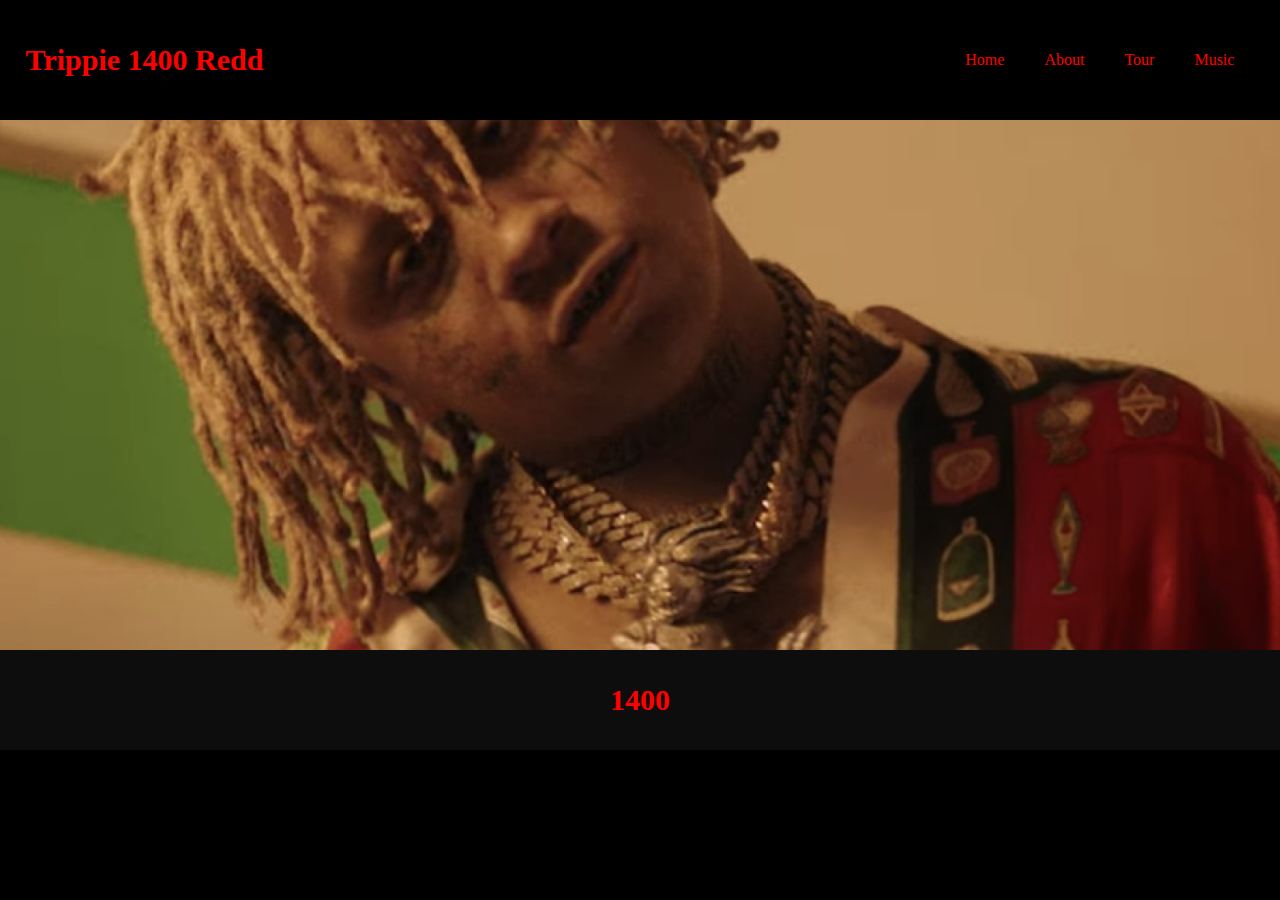
==== index.html @ 225120e7 "TIM EDITS/Added structure + Pages" ====
<!doctype html>
<html class="no-js" lang="">

<head>
  <meta charset="utf-8">
  <title>Trippie Redd!</title>
  <meta name="description" content="">
  <meta name="viewport" content="width=device-width, initial-scale=1">

  <link rel="apple-touch-icon" href="icon.png">
  <!-- Place favicon.ico in the root directory -->
  <link rel="stylesheet" href="css/normalize.css">
  <link rel="stylesheet" href="css/main.css">
</head>

<body>

<nav>
  <!-- put in Trippie Red logo in the src=""-->
  <h1>Trippie <span>1400</span> Redd</h1>
  <ul>
    <li><a href="index.html">Home</a></li>
    <li><a href="about.html">About</a></li>
    <li><a href="tour.html">Tour</a></li>
    <li><a href="music.html">Music</a></li>
  </ul>
</nav>

<section class="hero_home">

</section>




<footer>
  <h1>1400</h1>
</footer>

  <script src="js/vendor/modernizr-3.11.2.min.js"></script>
  <script src="js/main.js"></script>

</body>

</html>
---- css/main.css ----
/*! HTML5 Boilerplate v8.0.0 | MIT License | https://html5boilerplate.com/ */

/* main.css 2.1.0 | MIT License | https://github.com/h5bp/main.css#readme */
/*
 * What follows is the result of much research on cross-browser styling.
 * Credit left inline and big thanks to Nicolas Gallagher, Jonathan Neal,
 * Kroc Camen, and the H5BP dev community and team.
 */

/* ==========================================================================
   Base styles: opinionated defaults
   ========================================================================== */

html {
  color: #222;
  font-size: 1em;
  line-height: 1.4;
}

/*
 * Remove text-shadow in selection highlight:
 * https://twitter.com/miketaylr/status/12228805301
 *
 * Vendor-prefixed and regular ::selection selectors cannot be combined:
 * https://stackoverflow.com/a/16982510/7133471
 *
 * Customize the background color to match your design.
 */

::-moz-selection {
  background: #b3d4fc;
  text-shadow: none;
}

::selection {
  background: #b3d4fc;
  text-shadow: none;
}

/*
 * A better looking default horizontal rule
 */

hr {
  display: block;
  height: 1px;
  border: 0;
  border-top: 1px solid #ccc;
  margin: 1em 0;
  padding: 0;
}

/*
 * Remove the gap between audio, canvas, iframes,
 * images, videos and the bottom of their containers:
 * https://github.com/h5bp/html5-boilerplate/issues/440
 */

audio,
canvas,
iframe,
img,
svg,
video {
  vertical-align: middle;
}

/*
 * Remove default fieldset styles.
 */

fieldset {
  border: 0;
  margin: 0;
  padding: 0;
}

/*
 * Allow only vertical resizing of textareas.
 */

textarea {
  resize: vertical;
}

/* ==========================================================================
   Author's custom styles
   ========================================================================== */

/* keeps the site from scrolling from left to right */

body{
  overflow-x: hidden;
  background-color: #000000;
}

/* Basic styling for navigation bar */

nav{
  height: 120px;
  display: flex;
  justify-content: space-between;
  align-items: center;
  flex-direction: row;
  margin: 0px 2% 0px 2%;
}

nav ul{
  display: flex;
  justify-content: center;
  align-items: center;
  flex-direction: row;
  margin: 0px;
}

nav ul li{
  list-style-type: none;
  margin: 0px 20px 0px 20px;
}

nav ul li a{
  color: #FF0000;
  text-decoration: none;
}

nav ul li a:hover{
  color: #ffffff;
  text-decoration: none;
}

nav h1{
  color: #FF0000;
  font-size: 30px;
  margin: 0px;
}

/* setting up hero section on homepage */

.hero_home{
  width: 100vw;
  height: 530px;
  background-image: url('../img/hero.png');
  background-position: center;
  background-size: cover;
  background-repeat: no-repeat;
  margin: 0px;
}

/* Footer Styles */

footer{
  width: 100vw;
  height: 100px;
  display: flex;
  justify-content: center;
  align-items: center;
  flex-direction: row;
  background-color: #0D0D0D;
}

footer h1{
  color: #FF0000;
  font-size: 30px;
}

   

/* ==========================================================================
   Helper classes
   ========================================================================== */

/*
 * Hide visually and from screen readers
 */

.hidden,
[hidden] {
  display: none !important;
}

/*
 * Hide only visually, but have it available for screen readers:
 * https://snook.ca/archives/html_and_css/hiding-content-for-accessibility
 *
 * 1. For long content, line feeds are not interpreted as spaces and small width
 *    causes content to wrap 1 word per line:
 *    https://medium.com/@jessebeach/beware-smushed-off-screen-accessible-text-5952a4c2cbfe
 */

.sr-only {
  border: 0;
  clip: rect(0, 0, 0, 0);
  height: 1px;
  margin: -1px;
  overflow: hidden;
  padding: 0;
  position: absolute;
  white-space: nowrap;
  width: 1px;
  /* 1 */
}

/*
 * Extends the .sr-only class to allow the element
 * to be focusable when navigated to via the keyboard:
 * https://www.drupal.org/node/897638
 */

.sr-only.focusable:active,
.sr-only.focusable:focus {
  clip: auto;
  height: auto;
  margin: 0;
  overflow: visible;
  position: static;
  white-space: inherit;
  width: auto;
}

/*
 * Hide visually and from screen readers, but maintain layout
 */

.invisible {
  visibility: hidden;
}

/*
 * Clearfix: contain floats
 *
 * For modern browsers
 * 1. The space content is one way to avoid an Opera bug when the
 *    `contenteditable` attribute is included anywhere else in the document.
 *    Otherwise it causes space to appear at the top and bottom of elements
 *    that receive the `clearfix` class.
 * 2. The use of `table` rather than `block` is only necessary if using
 *    `:before` to contain the top-margins of child elements.
 */

.clearfix::before,
.clearfix::after {
  content: " ";
  display: table;
}

.clearfix::after {
  clear: both;
}

/* ==========================================================================
   EXAMPLE Media Queries for Responsive Design.
   These examples override the primary ('mobile first') styles.
   Modify as content requires.
   ========================================================================== */

@media only screen and (min-width: 35em) {
  /* Style adjustments for viewports that meet the condition */
}

@media print,
  (-webkit-min-device-pixel-ratio: 1.25),
  (min-resolution: 1.25dppx),
  (min-resolution: 120dpi) {
  /* Style adjustments for high resolution devices */
}

/* ==========================================================================
   Print styles.
   Inlined to avoid the additional HTTP request:
   https://www.phpied.com/delay-loading-your-print-css/
   ========================================================================== */

@media print {
  *,
  *::before,
  *::after {
    background: #fff !important;
    color: #000 !important;
    /* Black prints faster */
    box-shadow: none !important;
    text-shadow: none !important;
  }

  a,
  a:visited {
    text-decoration: underline;
  }

  a[href]::after {
    content: " (" attr(href) ")";
  }

  abbr[title]::after {
    content: " (" attr(title) ")";
  }

  /*
   * Don't show links that are fragment identifiers,
   * or use the `javascript:` pseudo protocol
   */
  a[href^="#"]::after,
  a[href^="javascript:"]::after {
    content: "";
  }

  pre {
    white-space: pre-wrap !important;
  }

  pre,
  blockquote {
    border: 1px solid #999;
    page-break-inside: avoid;
  }

  /*
   * Printing Tables:
   * https://web.archive.org/web/20180815150934/http://css-discuss.incutio.com/wiki/Printing_Tables
   */
  thead {
    display: table-header-group;
  }

  tr,
  img {
    page-break-inside: avoid;
  }

  p,
  h2,
  h3 {
    orphans: 3;
    widows: 3;
  }

  h2,
  h3 {
    page-break-after: avoid;
  }
}
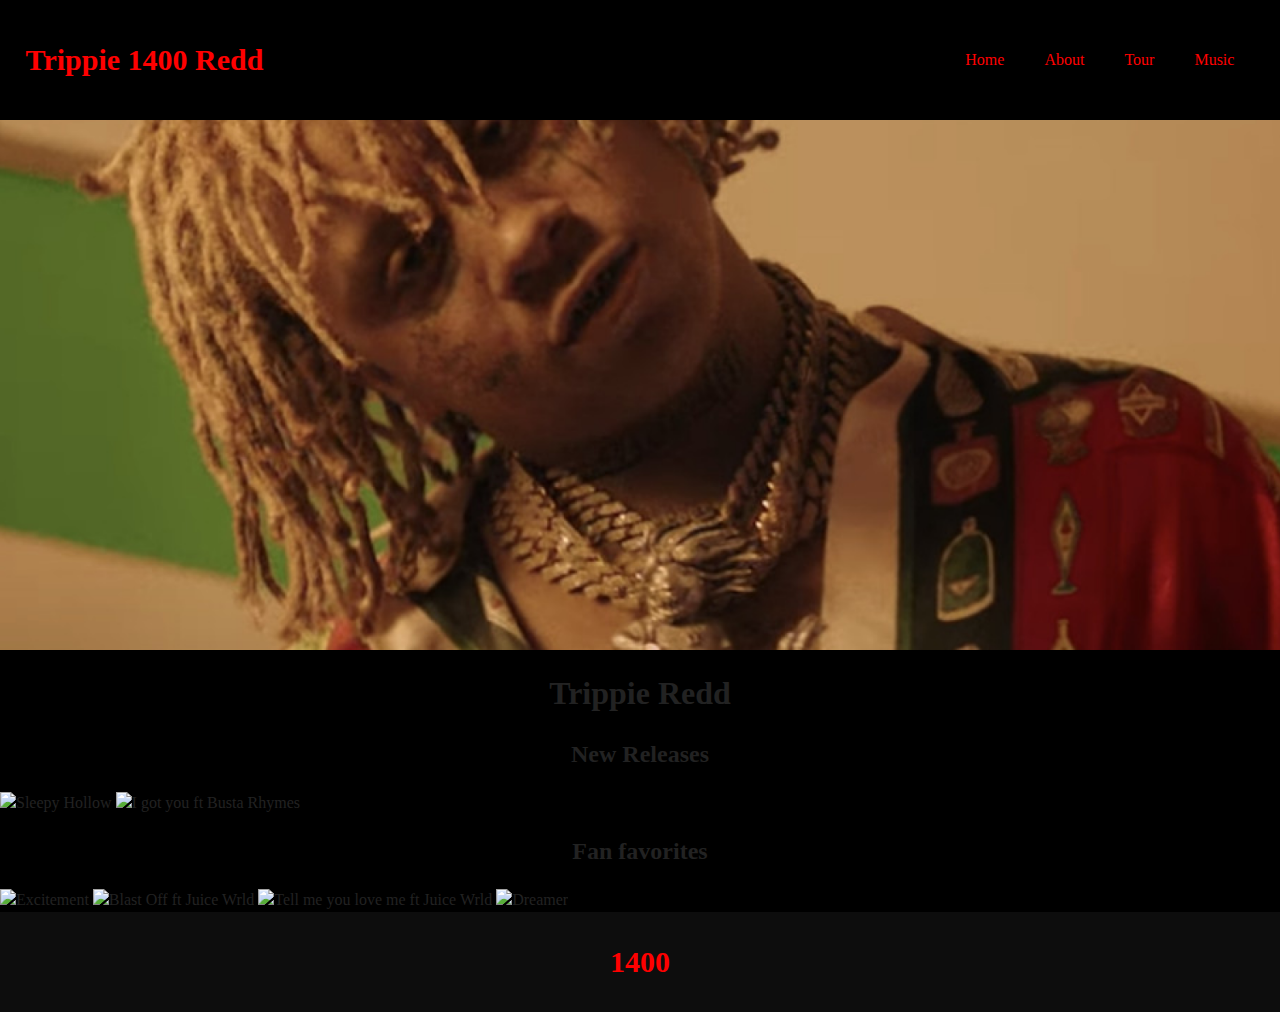
==== commit 2397168c: "Add files via upload" ====
--- a/index.html
+++ b/index.html
@@ -30,16 +30,35 @@
 
 </section>
 
+<section class="new_releases">
+  <h1>Trippie Redd</h1>
+  <h2>New Releases</h2>
+</section>
 
+<section class="new_releases_images">
+  <img src="Sleepy_Hollow" alt="Sleepy Hollow">
+  <img src="I_got_you_gif" alt="I got you ft Busta Rhymes">
 
+</section>
 
-<footer>
-  <h1>1400</h1>
-</footer>
+<section class="fan_favorites">
+  <h2>Fan favorites</h2>
+</section>
+
+<section class="new_releases_images">
+  <img src="" alt="Excitement">
+  <img src="" alt="Blast Off ft Juice Wrld">
+  <img src="" alt="Tell me you love me ft Juice Wrld">
+  <img src="" alt="Dreamer">
+</section>
 
   <script src="js/vendor/modernizr-3.11.2.min.js"></script>
   <script src="js/main.js"></script>
 
 </body>
 
+<footer>
+    <h1>1400</h1>
+</footer>
+
 </html>
--- a/css/main.css
+++ b/css/main.css
@@ -10,6 +10,12 @@
 /* ==========================================================================
    Base styles: opinionated defaults
    ========================================================================== */
+h1{
+  text-align: center;
+}
+h2{
+  text-align: center;
+}
 
 html {
   color: #222;
@@ -140,6 +146,49 @@
   width: 100vw;
   height: 530px;
   background-image: url('../img/hero.png');
+  background-position: center;
+  background-size: cover;
+  background-repeat: no-repeat;
+  margin: 0px;
+}
+
+.hero_about{
+  width: 100vw;
+  height: 530px;
+  background-image: url('../img/Abour_hero');
+  background-position: center;
+  background-size: cover;
+  background-repeat: no-repeat;
+  margin: 0px;
+}
+
+.hero_tour{
+  width: 100vw;
+  height: 530px;
+  background-image: url('../img/tour_background');
+  background-position: center;
+  background-size: cover;
+  background-repeat: no-repeat;
+  margin: 0px;
+}
+
+.about_content{
+left: 100px;
+}
+
+
+.tour_right{
+  position: absolute;
+
+}
+.tour_left{
+
+}
+.img_about{
+  border-radius: 4px;
+  padding: 5px;
+  width: 150px;
+  background-image: url('../img/tour_background');
   background-position: center;
   background-size: cover;
   background-repeat: no-repeat;
@@ -163,7 +212,7 @@
   font-size: 30px;
 }
 
-   
+
 
 /* ==========================================================================
    Helper classes
@@ -338,4 +387,3 @@
     page-break-after: avoid;
   }
 }
-
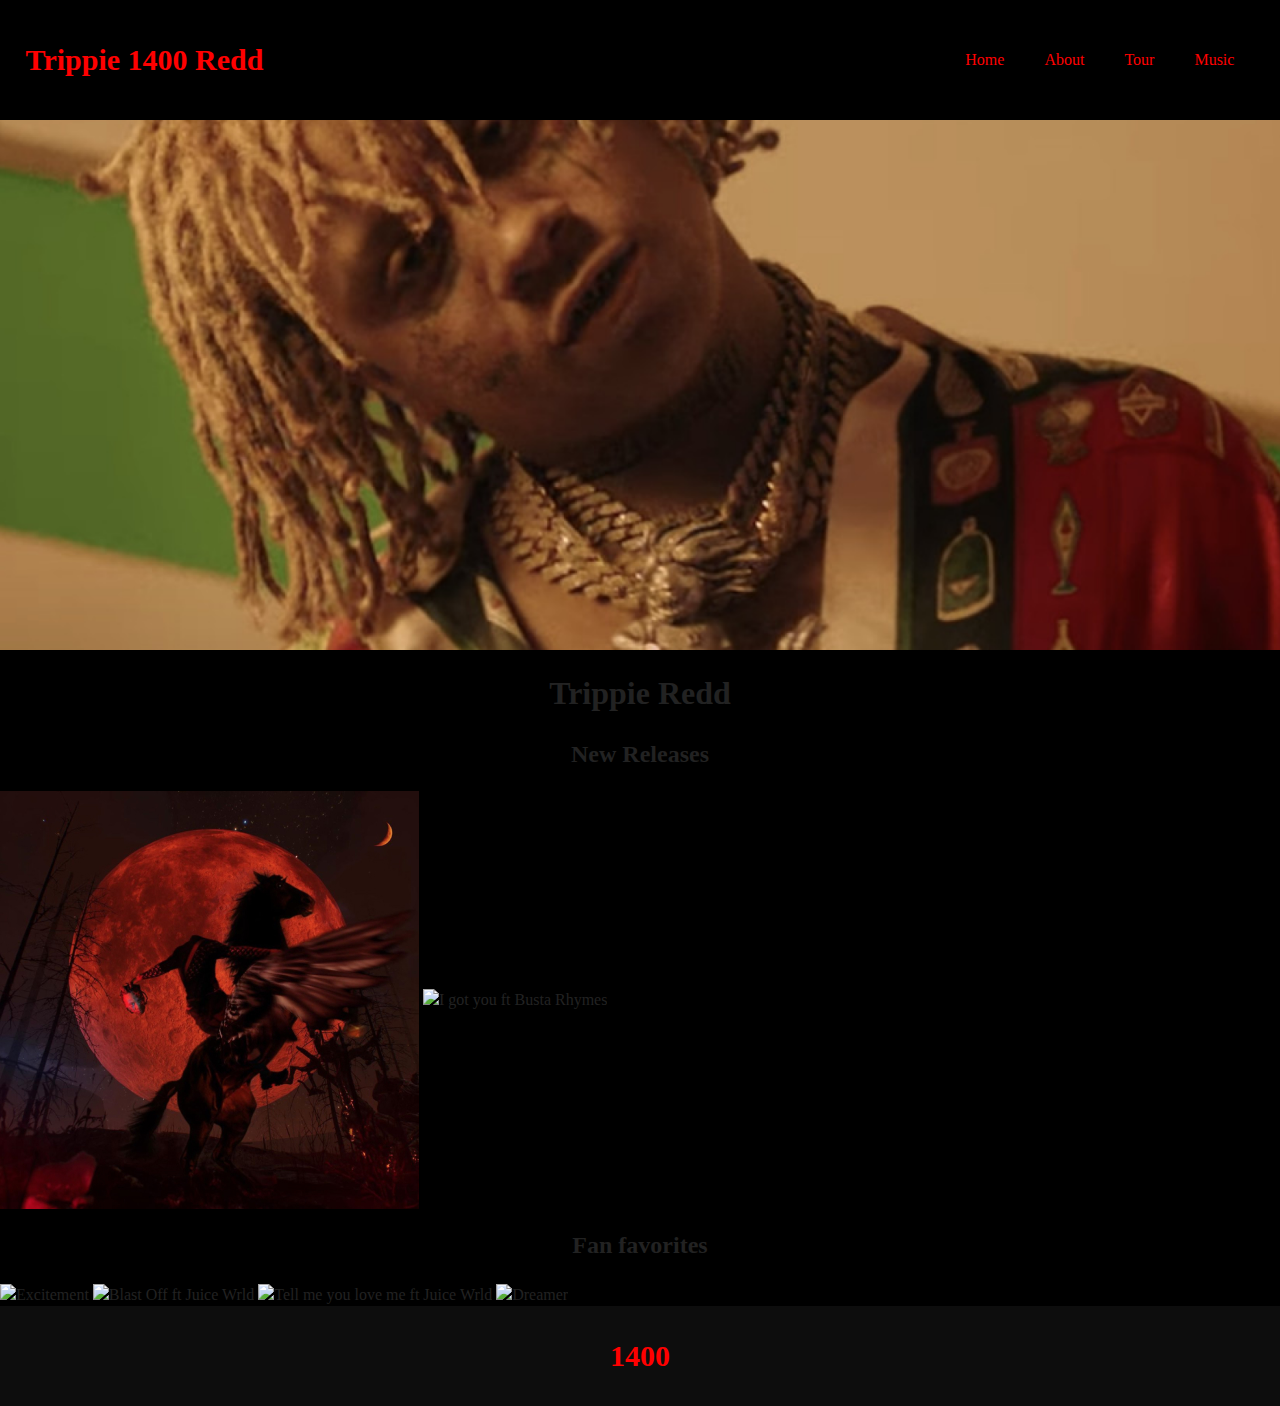
==== commit 1628da1b: "TIM EDITS/Images and main content" ====
--- a/index.html
+++ b/index.html
@@ -36,8 +36,8 @@
 </section>
 
 <section class="new_releases_images">
-  <img src="Sleepy_Hollow" alt="Sleepy Hollow">
-  <img src="I_got_you_gif" alt="I got you ft Busta Rhymes">
+  <img src="img/Sleepy_Hollow.jpg" alt="Sleepy Hollow">
+  <img src="img/I_got_you_gif.gif" alt="I got you ft Busta Rhymes">
 
 </section>
 
@@ -46,10 +46,10 @@
 </section>
 
 <section class="new_releases_images">
-  <img src="" alt="Excitement">
-  <img src="" alt="Blast Off ft Juice Wrld">
-  <img src="" alt="Tell me you love me ft Juice Wrld">
-  <img src="" alt="Dreamer">
+  <img src="img/" alt="Excitement">
+  <img src="img/" alt="Blast Off ft Juice Wrld">
+  <img src="img/" alt="Tell me you love me ft Juice Wrld">
+  <img src="img/" alt="Dreamer">
 </section>
 
   <script src="js/vendor/modernizr-3.11.2.min.js"></script>
--- a/css/main.css
+++ b/css/main.css
@@ -176,14 +176,26 @@
 left: 100px;
 }
 
-
-.tour_right{
-  position: absolute;
-
-}
+.maincontent{
+  width: 100vw;
+  display: flex;
+  justify-content: center;
+  align-items: center;
+  flex-direction: row;
+  margin: 0 auto;
+}
+
+
+.tour_right,
 .tour_left{
-
-}
+  width: 45%;
+  display: flex;
+  justify-content: center;
+  align-items: center;
+  flex-direction: column;
+  margin: 0 auto;
+}
+
 .img_about{
   border-radius: 4px;
   padding: 5px;
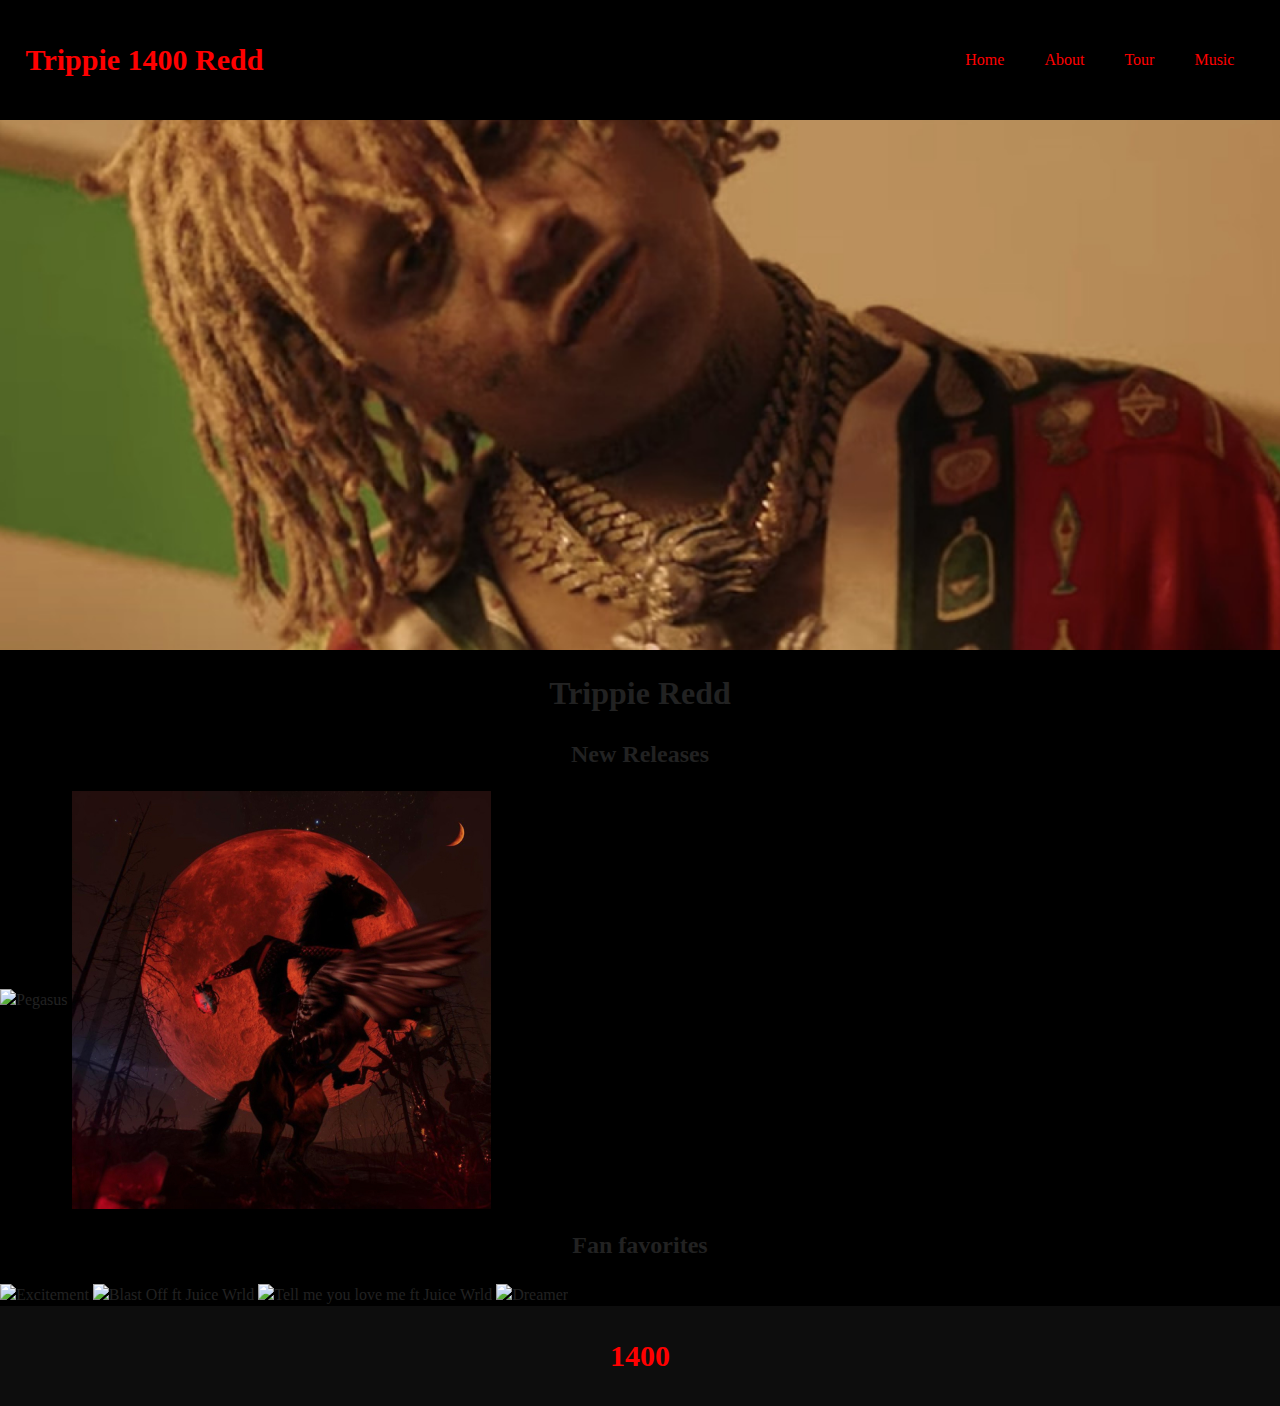
==== commit aee909f3: "Gettin the hang of it!" ====
--- a/index.html
+++ b/index.html
@@ -27,7 +27,6 @@
 </nav>
 
 <section class="hero_home">
-
 </section>
 
 <section class="new_releases">
@@ -36,8 +35,8 @@
 </section>
 
 <section class="new_releases_images">
+  <img src="img/pegasus_Cover.jpg" alt="Pegasus">
   <img src="img/Sleepy_Hollow.jpg" alt="Sleepy Hollow">
-  <img src="img/I_got_you_gif.gif" alt="I got you ft Busta Rhymes">
 
 </section>
 
@@ -46,10 +45,10 @@
 </section>
 
 <section class="new_releases_images">
-  <img src="img/" alt="Excitement">
-  <img src="img/" alt="Blast Off ft Juice Wrld">
-  <img src="img/" alt="Tell me you love me ft Juice Wrld">
-  <img src="img/" alt="Dreamer">
+  <img src="img/Excitment.gif" alt="Excitement">
+  <img src="img/Blast_off.gif" alt="Blast Off ft Juice Wrld">
+  <img src="img/Tell_me_you_love_me.gif" alt="Tell me you love me ft Juice Wrld">
+  <img src="img/Dreamer.gif" alt="Dreamer">
 </section>
 
   <script src="js/vendor/modernizr-3.11.2.min.js"></script>
--- a/css/main.css
+++ b/css/main.css
@@ -138,6 +138,14 @@
   color: #FF0000;
   font-size: 30px;
   margin: 0px;
+  text-align: center;
+}
+
+nav h1 span{
+  color: #FF0000;
+  font-size: 30px;
+  margin: 0px;
+  text-align: center;
 }
 
 /* setting up hero section on homepage */
@@ -153,7 +161,7 @@
 }
 
 .hero_about{
-  width: 100vw;
+  width: 50vw;
   height: 530px;
   background-image: url('../img/Abour_hero');
   background-position: center;
@@ -162,6 +170,23 @@
   margin: 0px;
 }
 
+
+/*setting up HOME page*/
+.new_releases{
+
+}
+
+/*setting up Tour page*/
+
+.tour_background{
+  background-image: url(';../img/tour_background')
+}
+.tour_right{
+  position: absolute;
+}
+.tour_left{
+  position: relative;
+}
 .hero_tour{
   width: 100vw;
   height: 530px;
@@ -171,40 +196,25 @@
   background-repeat: no-repeat;
   margin: 0px;
 }
-
+/*setting up ABOUT page*/
 .about_content{
-left: 100px;
-}
-
-.maincontent{
-  width: 100vw;
-  display: flex;
-  justify-content: center;
-  align-items: center;
-  flex-direction: row;
-  margin: 0 auto;
-}
-
-
-.tour_right,
-.tour_left{
-  width: 45%;
-  display: flex;
-  justify-content: center;
-  align-items: center;
-  flex-direction: column;
-  margin: 0 auto;
+  left: 100px;
+  width: 720px;
+  padding: 50px;
+  margin: 20px;
 }
 
 .img_about{
+  right: 100px;
   border-radius: 4px;
-  padding: 5px;
-  width: 150px;
+  padding: 10px;
+  width: 300px;
   background-image: url('../img/tour_background');
-  background-position: center;
-  background-size: cover;
-  background-repeat: no-repeat;
-  margin: 0px;
+}
+
+/*setting up MUSIC page*/
+.new_releases{
+
 }
 
 /* Footer Styles */
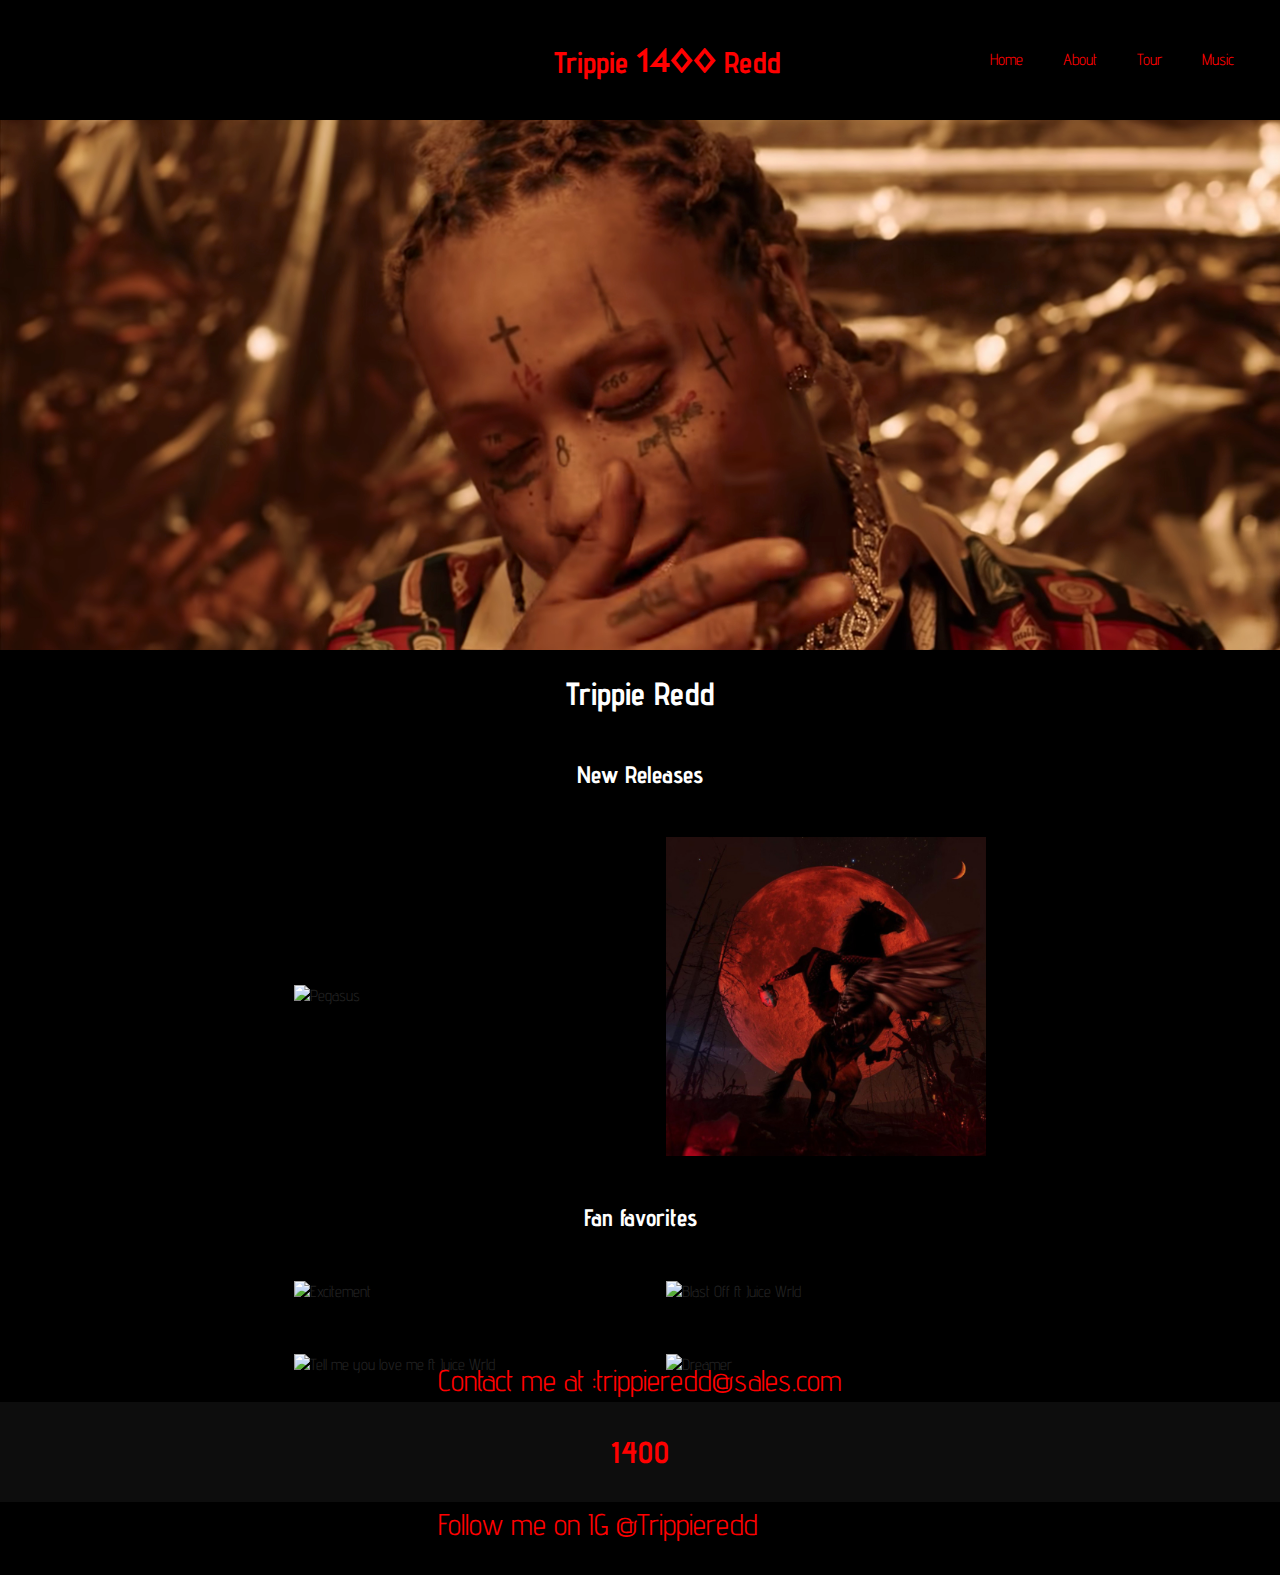
==== commit 200df8ed: "Add files via upload" ====
--- a/index.html
+++ b/index.html
@@ -16,7 +16,7 @@
 <body>
 
 <nav>
-  <!-- put in Trippie Red logo in the src=""-->
+    <link rel="icon" href="favicon.ico" type="image/gif" sizes="16x16">
   <h1>Trippie <span>1400</span> Redd</h1>
   <ul>
     <li><a href="index.html">Home</a></li>
@@ -37,7 +37,6 @@
 <section class="new_releases_images">
   <img src="img/pegasus_Cover.jpg" alt="Pegasus">
   <img src="img/Sleepy_Hollow.jpg" alt="Sleepy Hollow">
-
 </section>
 
 <section class="fan_favorites">
@@ -47,6 +46,9 @@
 <section class="new_releases_images">
   <img src="img/Excitment.gif" alt="Excitement">
   <img src="img/Blast_off.gif" alt="Blast Off ft Juice Wrld">
+</section>
+
+<section class="new_releases_images">
   <img src="img/Tell_me_you_love_me.gif" alt="Tell me you love me ft Juice Wrld">
   <img src="img/Dreamer.gif" alt="Dreamer">
 </section>
@@ -57,7 +59,13 @@
 </body>
 
 <footer>
+    <div class="Contact_me">
+      <p>Contact me at :trippieredd@sales.com<p/>
+    <div/>
     <h1>1400</h1>
+    <div class="Follow_me">
+      <p>Follow me on IG @Trippieredd<p/>
+    <div/>
 </footer>
 
 </html>
--- a/css/main.css
+++ b/css/main.css
@@ -10,17 +10,22 @@
 /* ==========================================================================
    Base styles: opinionated defaults
    ========================================================================== */
+   @import url('https://fonts.googleapis.com/css2?family=Advent+Pro:wght@200;400&display=swap');
+
 h1{
   text-align: center;
+  color: #fff;
 }
 h2{
   text-align: center;
+  color: #fff;
 }
 
 html {
   color: #222;
   font-size: 1em;
   line-height: 1.4;
+  font-family: 'Advent Pro', sans-serif;
 }
 
 /*
@@ -93,7 +98,14 @@
    Author's custom styles
    ========================================================================== */
 
-/* keeps the site from scrolling from left to right */
+   @font-face {
+    font-family: 'dalek_pinpointbold';
+    src: url('../font/dalekpinpointbold-lr3e-webfont.woff2') format('woff2'),
+         url('../font/dalekpinpointbold-lr3e-webfont.woff') format('woff');
+    font-weight: normal;
+    font-style: normal;
+
+}
 
 body{
   overflow-x: hidden;
@@ -139,6 +151,8 @@
   font-size: 30px;
   margin: 0px;
   text-align: center;
+  position: relative;
+  left: 43%;
 }
 
 nav h1 span{
@@ -146,6 +160,7 @@
   font-size: 30px;
   margin: 0px;
   text-align: center;
+  font-family: 'dalek_pinpointbold';
 }
 
 /* setting up hero section on homepage */
@@ -153,7 +168,7 @@
 .hero_home{
   width: 100vw;
   height: 530px;
-  background-image: url('../img/hero.png');
+  background-image: url('../img/Hero2.png');
   background-position: center;
   background-size: cover;
   background-repeat: no-repeat;
@@ -161,9 +176,9 @@
 }
 
 .hero_about{
-  width: 50vw;
+  width: 100vw;
   height: 530px;
-  background-image: url('../img/Abour_hero');
+  background-image: url('../img/Abour_Hero.jpg');
   background-position: center;
   background-size: cover;
   background-repeat: no-repeat;
@@ -171,22 +186,34 @@
 }
 
 
-/*setting up HOME page*/
-.new_releases{
-
-}
-
 /*setting up Tour page*/
 
 .tour_background{
-  background-image: url(';../img/tour_background')
-}
+  background-image: url('../img/Tour_Background.jpg');
+  background-position: center;
+  background-size: cover;
+  background-repeat: no-repeat;
+  height: 200vh;
+}
+
+.tour_info{
+  display: flex;
+  align-items: center;
+  width: 100vw;
+  flex-direction: row;
+}
+
+.tour_left,
 .tour_right{
-  position: absolute;
-}
-.tour_left{
-  position: relative;
-}
+  display: flex;
+  align-items: center;
+  width: 45%;
+  flex-direction: column;
+  margin: 5%;
+  font-size: 20px;
+  color: #fff;
+}
+
 .hero_tour{
   width: 100vw;
   height: 530px;
@@ -197,24 +224,103 @@
   margin: 0px;
 }
 /*setting up ABOUT page*/
+
+.About{
+  display: flex;
+  justify-content: center;
+  flex-direction: row;
+  width: 100vw;
+  background-color: #fff;
+}
+
 .about_content{
-  left: 100px;
-  width: 720px;
-  padding: 50px;
-  margin: 20px;
+  width: 50%;
+  margin: 2%;
+  color: #000;
+  display: flex;
+  align-items: center;
+  flex-direction: column;
+  background-color: #CABCBC;
+  padding: 2%;
+  font-size: 20px;
 }
 
 .img_about{
-  right: 100px;
-  border-radius: 4px;
+  width: 50%;
+  margin: 2%;
+  color: #fff;
+  display: flex;
+  align-items: center;
+  flex-direction: column;
+}
+
+.img_about img{
+  width: 300px;
+  margin: 2%;
+}
+
+/*setting up MUSIC page*/
+
+.music_videos,
+.new_releases{
+  display: flex;
+  justify-content: center;
+  align-items: center;
+  width: 100vw;
+  flex-direction: column;
+}
+
+.new_releases_images{
+  display: flex;
+  justify-content: center;
+  align-items: center;
+  width: 100vw;
+  flex-direction: row;
+}
+
+.new_releases_images img{
+  width: 25%;
+  margin: 2%;
+}
+
+.horizontal{
+  display: flex;
+  flex-direction: row;
+}
+
+.horizontal img{
+  margin: 2%;
+}
+
+.videos{
+  display: flex;
+  justify-content: center;
+  align-items: center;
+  flex-direction: column;
+}
+
+#img1{
+  border: 30px ;
+  box-shadow: -30px -30px #A8A4A4;
   padding: 10px;
-  width: 300px;
-  background-image: url('../img/tour_background');
-}
-
-/*setting up MUSIC page*/
-.new_releases{
-
+}
+
+#img2{
+  border: 30px;
+  box-shadow: -30px 30px #555555;
+  padding: 10px;
+}
+
+#img3{
+  border: 30px;
+  box-shadow: -30px -30px #A12718;
+  padding: 10px;
+}
+
+#img4{
+  border: 20px;
+  box-shadow: 30px 30px #9E5050;
+  padding: 10px;
 }
 
 /* Footer Styles */
@@ -232,6 +338,122 @@
 footer h1{
   color: #FF0000;
   font-size: 30px;
+}
+
+.Contact_me{
+  color: #FF0000;
+  font-size: 30px;
+  left: auto;
+}
+
+.Follow_me{
+  color: #FF0000;
+  font-size: 30px;
+  right: auto;
+}
+/* Media Queries */
+
+@media screen and (max-width: 768px){
+
+nav h1{
+  left: 3%;
+}
+
+  .horizontal{
+    justify-content: center;
+    flex-direction: column;
+    align-items: center;
+  }
+
+  .new_releases_images{
+    flex-direction: column;
+  }
+
+  .new_releases_images img{
+    width: 50%;
+  }
+
+
+
+}
+
+
+
+
+@media screen and (max-width: 320px){
+
+  .new_releases_images img{
+    width: 50%;
+  }
+
+  .horizontal img{
+    width: 80%;
+    margin: 5%;
+  }
+
+  nav{
+    flex-direction: column;
+    height: 90px;
+    justify-content: center;
+    align-items: center;
+    width: 90%;
+  }
+
+  nav h1{
+    font-size: 12px;
+    margin: 5%;
+  }
+
+  .About{
+    flex-direction: column;
+  }
+
+  .about_content{
+    width: 88%;
+    margin: 4%;
+    display: flex;
+    justify-content: center;
+    align-items: center;
+  }
+
+  .img_about {
+    display: none;
+}
+
+  #img1{
+    border: 10px ;
+    box-shadow: -10px -10px #A8A4A4;
+    padding: 2px;
+  }
+
+  #img2{
+    border: 10px;
+    box-shadow: -10px 10px #555555;
+    padding: 2px;
+  }
+
+  #img3{
+    border: 10px;
+    box-shadow: -10px -10px #A12718;
+    padding: 2px;
+  }
+
+  #img4{
+    border: 10px;
+    box-shadow: 10px 10px #9E5050;
+    padding: 2px;
+  }
+
+  .tour_info{
+    align-items: unset;
+  }
+
+  .tour_left,
+  .tour_right{
+    font-size: 16px;
+  }
+
+
 }
 
 
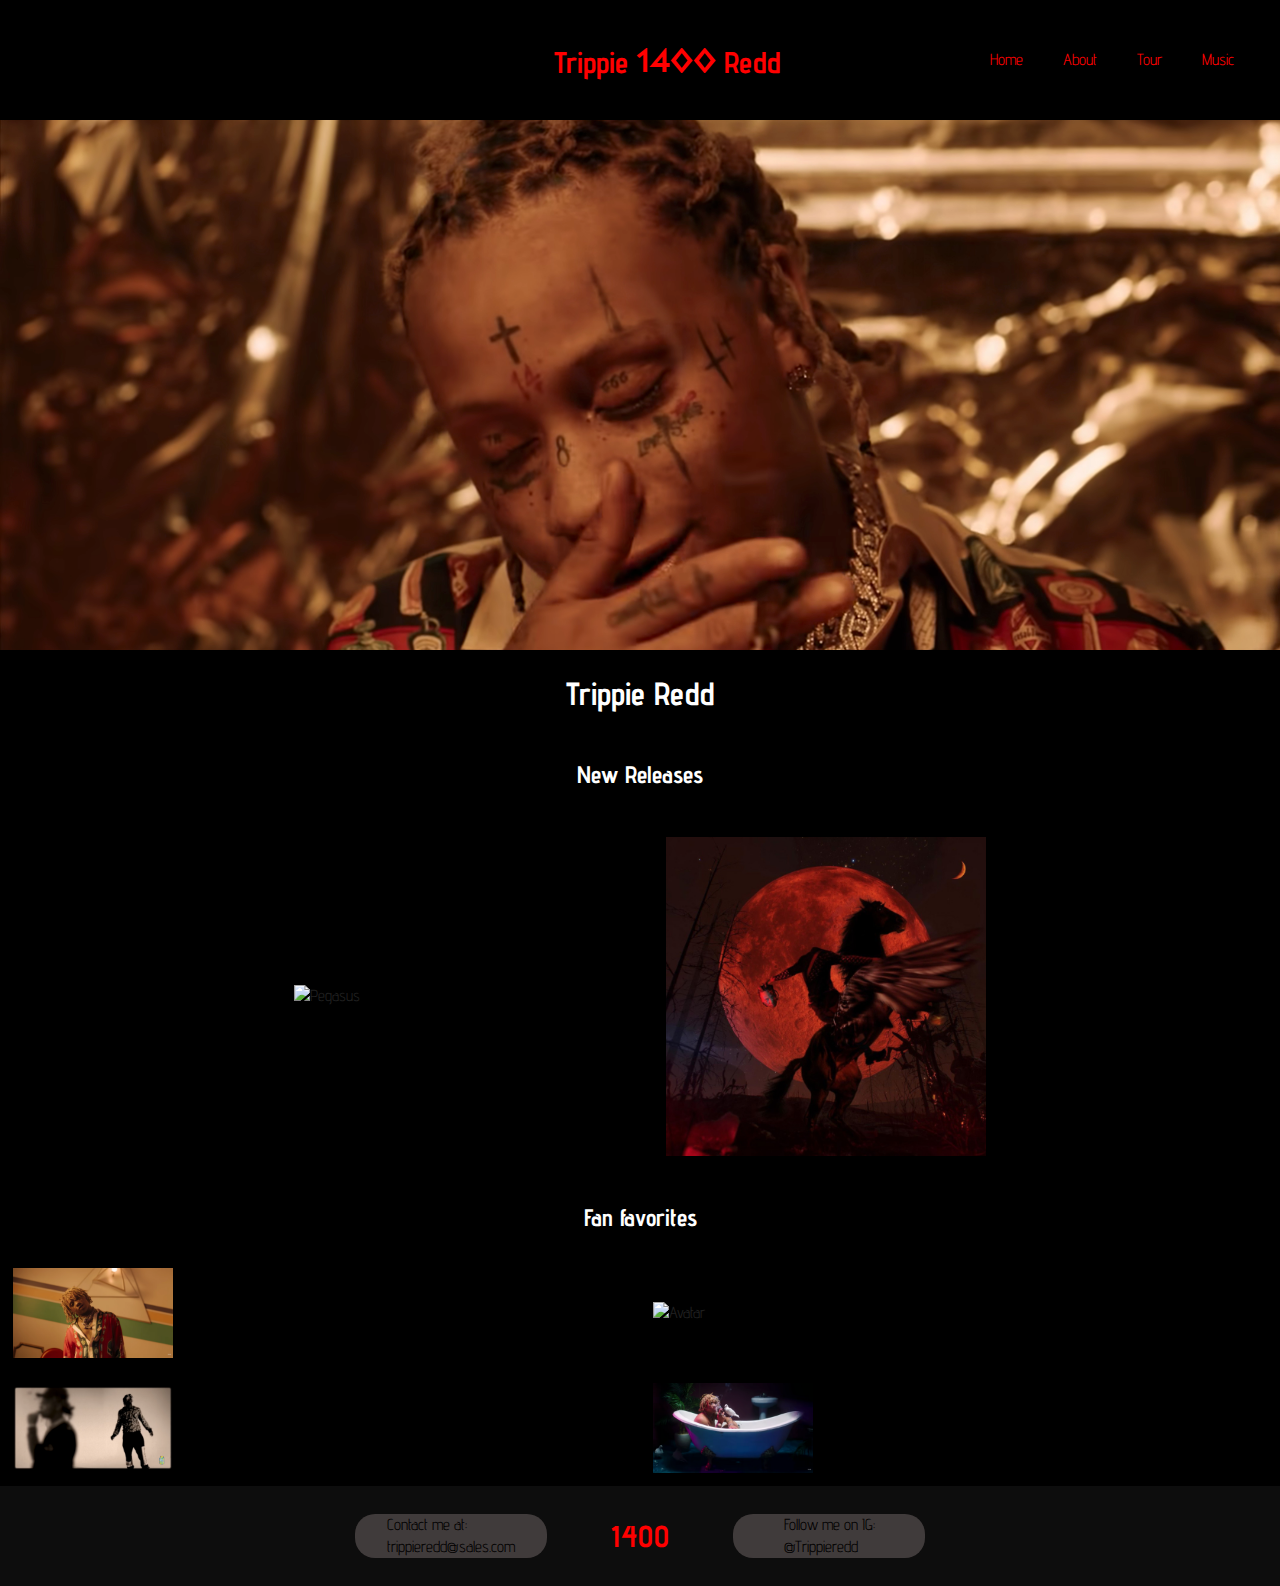
==== commit ae9d0d89: "Working out problems" ====
--- a/index.html
+++ b/index.html
@@ -6,9 +6,7 @@
   <title>Trippie Redd!</title>
   <meta name="description" content="">
   <meta name="viewport" content="width=device-width, initial-scale=1">
-
-  <link rel="apple-touch-icon" href="icon.png">
-  <!-- Place favicon.ico in the root directory -->
+  <link rel="icon" href="favicon.ico" type="image/gif" sizes="16x16">
   <link rel="stylesheet" href="css/normalize.css">
   <link rel="stylesheet" href="css/main.css">
 </head>
@@ -44,13 +42,49 @@
 </section>
 
 <section class="new_releases_images">
-  <img src="img/Excitment.gif" alt="Excitement">
-  <img src="img/Blast_off.gif" alt="Blast Off ft Juice Wrld">
+  <div class="container">
+    <img src="img/Excite_2.png" alt="Avatar" class="image">
+    <div class="overlay">
+      <div class="text">
+        <a href="https://www.youtube.com/watch?v=3HpkeRUTdKs&ab_channel=TrippieRedd">
+        <img src="img/Excitment.gif" alt="Avatar" class="image">
+        </a>
+      </div>
+    </div>
+  </div>
+  <div class="container">
+    <img src="img/Rack_City.png" alt="Avatar" class="image">
+    <div class="overlay">
+      <div class="text">
+      <a href="https://www.youtube.com/watch?v=3_9oWjP0LOQ&ab_channel=LyricalLemonade">
+        <img src="img/Rack_City.gif" alt="Avatar" class="image">
+      </a>
+      </div>
+    </div>
+  </div>
 </section>
 
 <section class="new_releases_images">
-  <img src="img/Tell_me_you_love_me.gif" alt="Tell me you love me ft Juice Wrld">
-  <img src="img/Dreamer.gif" alt="Dreamer">
+  <div class="container">
+    <img src="img/Tell_me.png" alt="Avatar" class="image">
+    <div class="overlay">
+      <div class="text">
+        <a href="https://www.youtube.com/watch?v=3_9oWjP0LOQ&ab_channel=LyricalLemonade">
+        <img src="img/Tell_me_you_love_me.gif" alt="Avatar" class="image">
+      </a>
+      </div>
+    </div>
+  </div>
+  <div class="container">
+    <img src="img/Dreamer.png" alt="Avatar" class="image">
+    <div class="overlay">
+      <div class="text">
+        <a href="https://www.youtube.com/watch?v=waYEYk4xfbs&ab_channel=TrippieRedd">
+        <img src="img/Dreamer.gif" alt="Avatar" class="image">
+      </a>
+      </div>
+    </div>
+  </div>
 </section>
 
   <script src="js/vendor/modernizr-3.11.2.min.js"></script>
@@ -59,13 +93,14 @@
 </body>
 
 <footer>
-    <div class="Contact_me">
-      <p>Contact me at :trippieredd@sales.com<p/>
-    <div/>
+    <div class="leftfooterinfo">
+      <p>Contact me at:<br/>trippieredd@sales.com<p/>
+      </div>
     <h1>1400</h1>
-    <div class="Follow_me">
-      <p>Follow me on IG @Trippieredd<p/>
-    <div/>
+    <div class="rightfooterinfo">
+      <p>Follow me on IG:<br/> @Trippieredd<p/>
+      </div>
 </footer>
 
+
 </html>
--- a/css/main.css
+++ b/css/main.css
@@ -323,6 +323,48 @@
   padding: 10px;
 }
 
+/* Overlay Info */
+
+.container {
+  position: relative;
+  width: 50%;
+}
+
+.image {
+  display: block;
+  width: 100%;
+  height: auto;
+  margin: 2%;
+}
+
+.overlay {
+  position: absolute;
+  top: 0;
+  bottom: 0;
+  left: 0;
+  right: 0;
+  height: 100%;
+  width: 100%;
+  opacity: 0;
+  transition: .5s ease;
+}
+
+.container:hover .overlay {
+  opacity: 1;
+}
+
+.text {
+    color: white;
+    font-size: 20px;
+    position: absolute;
+    top: 0;
+    left: 0;
+    -webkit-transform: translate(-50%, -50%);
+    -ms-transform: translate(-50%, -50%);
+    transform: translate(0%, 0%);
+    text-align: center;
+}
+
 /* Footer Styles */
 
 footer{
@@ -340,16 +382,35 @@
   font-size: 30px;
 }
 
+.leftfooterinfo,
+.rightfooterinfo{
+  width: 15%;
+  height: auto;
+  background-color: #403B3B;
+  border-radius: 20px;
+  color: #000;
+  margin: 0% 5%;
+  display: flex;
+  flex-direction: column;
+  justify-content: center;
+  align-items: center;
+}
+
+.leftfooterinfo p,
+.rightfooterinfo p{
+  margin: 0 auto;
+}
+
 .Contact_me{
   color: #FF0000;
   font-size: 30px;
-  left: auto;
+  text-align: left;
 }
 
 .Follow_me{
   color: #FF0000;
   font-size: 30px;
-  right: auto;
+  text-align: right;
 }
 /* Media Queries */
 
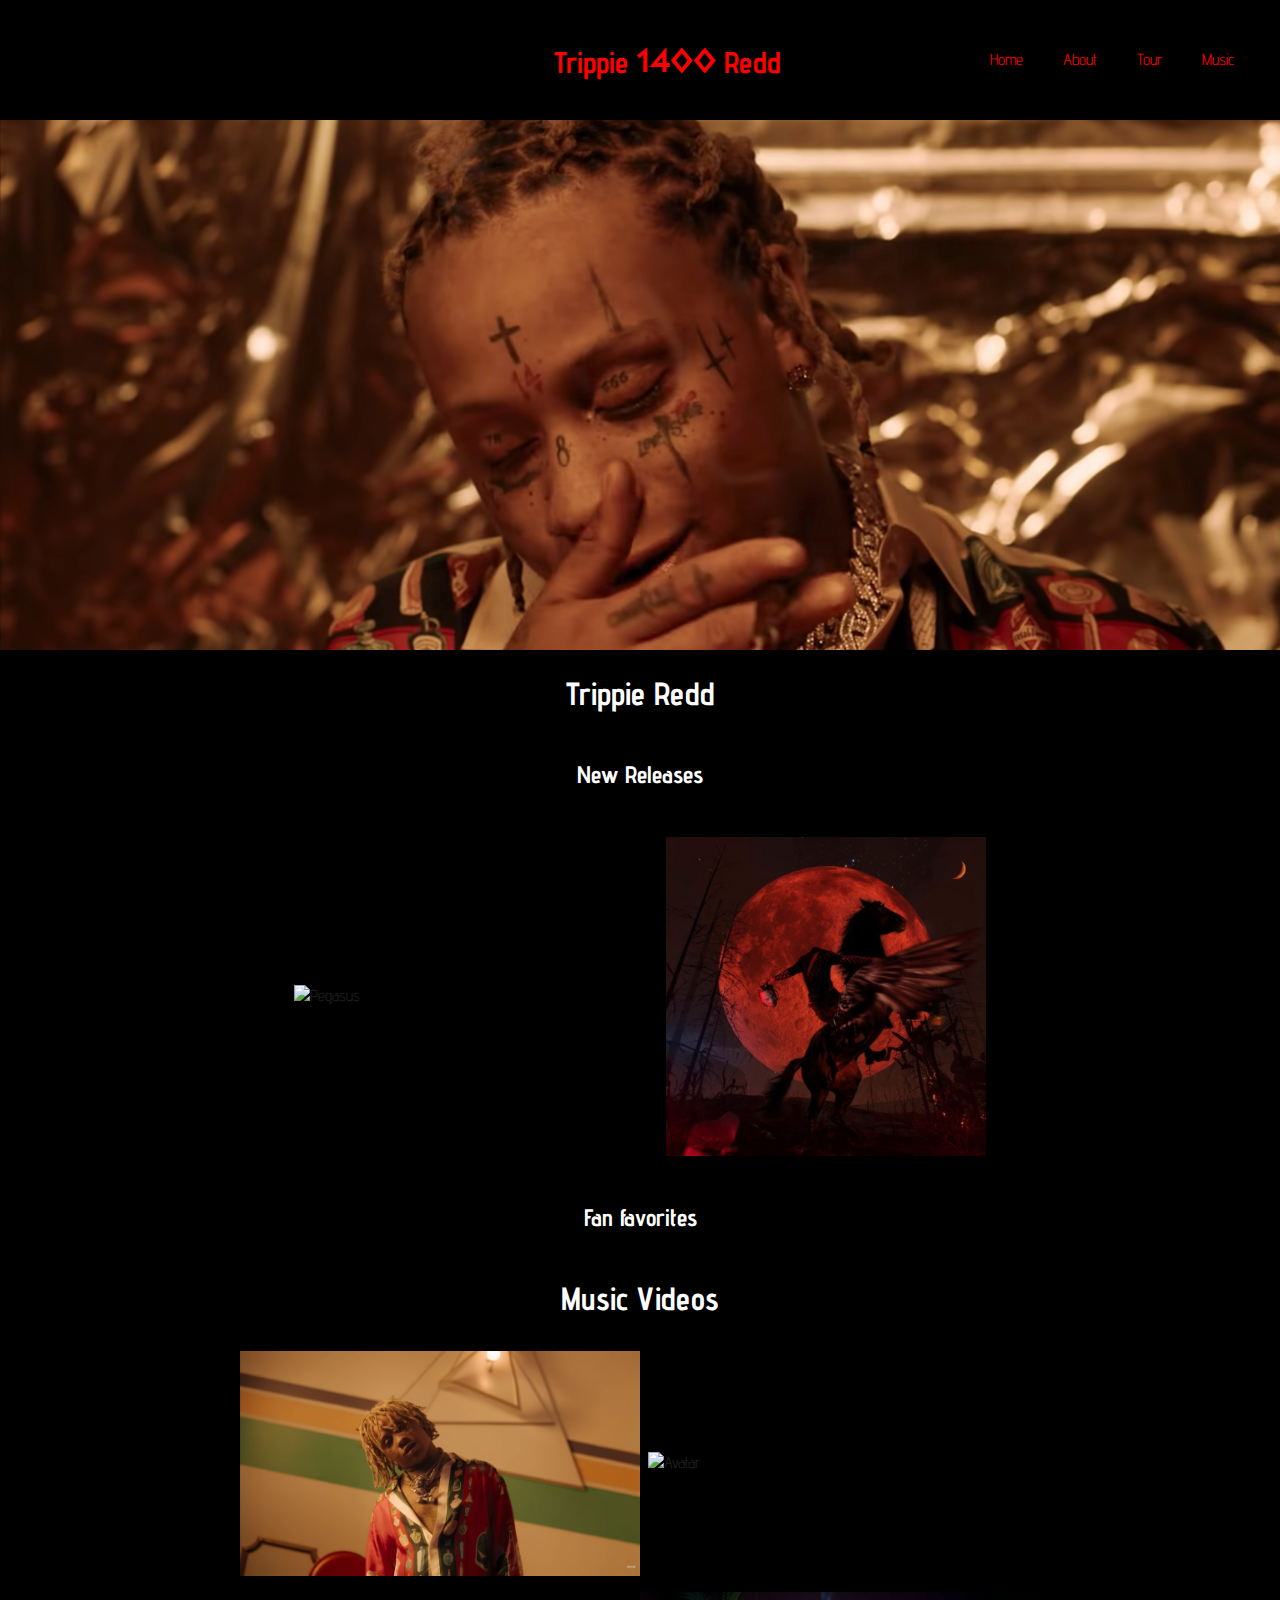
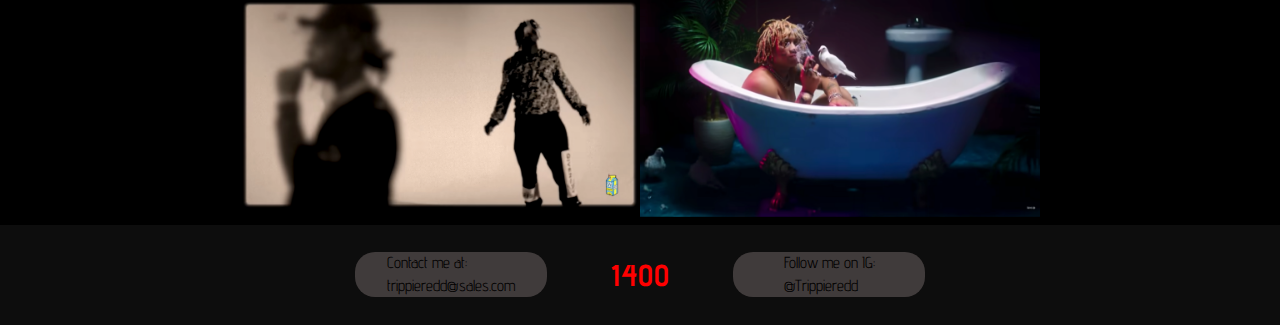
==== commit ef479169: "Add files via upload" ====
--- a/index.html
+++ b/index.html
@@ -41,50 +41,62 @@
   <h2>Fan favorites</h2>
 </section>
 
-<section class="new_releases_images">
-  <div class="container">
-    <img src="img/Excite_2.png" alt="Avatar" class="image">
-    <div class="overlay">
-      <div class="text">
-        <a href="https://www.youtube.com/watch?v=3HpkeRUTdKs&ab_channel=TrippieRedd">
-        <img src="img/Excitment.gif" alt="Avatar" class="image">
+<section class="videos">
+  <h1> Music Videos </h1>
+  <div class="horizontal musichover">
+
+    <div class="container">
+      <img src="img/Excite_2.png" alt="Avatar" class="image">
+      <div class="overlay">
+        <div class="text">
+          <a href="https://www.youtube.com/watch?v=3HpkeRUTdKs&ab_channel=TrippieRedd">
+          <img src="img/Excitment.gif" alt="Avatar" class="image">
+          </a>
+        </div>
+      </div>
+    </div>
+
+    <div class="container">
+      <img src="img/Rack_City.png" alt="Avatar" class="image">
+      <div class="overlay">
+        <div class="text">
+        <a href="https://www.youtube.com/watch?v=3_9oWjP0LOQ&ab_channel=LyricalLemonade">
+          <img src="img/Rack_City.gif" alt="Avatar" class="image">
         </a>
+        </div>
       </div>
     </div>
   </div>
-  <div class="container">
-    <img src="img/Rack_City.png" alt="Avatar" class="image">
-    <div class="overlay">
-      <div class="text">
-      <a href="https://www.youtube.com/watch?v=3_9oWjP0LOQ&ab_channel=LyricalLemonade">
-        <img src="img/Rack_City.gif" alt="Avatar" class="image">
-      </a>
+
+</section>
+
+<section class="videos">
+  <div class="horizontal musichover">
+
+    <div class="container">
+      <img src="img/Tell_me.png" alt="Avatar" class="image">
+      <div class="overlay">
+        <div class="text">
+          <a href="https://www.youtube.com/watch?v=3_9oWjP0LOQ&ab_channel=LyricalLemonade">
+          <img src="img/Tell_me_you_love_me.gif" alt="Avatar" class="image">
+        </a>
+        </div>
       </div>
     </div>
-  </div>
-</section>
 
-<section class="new_releases_images">
-  <div class="container">
-    <img src="img/Tell_me.png" alt="Avatar" class="image">
-    <div class="overlay">
-      <div class="text">
-        <a href="https://www.youtube.com/watch?v=3_9oWjP0LOQ&ab_channel=LyricalLemonade">
-        <img src="img/Tell_me_you_love_me.gif" alt="Avatar" class="image">
-      </a>
+    <div class="container">
+      <img src="img/Dreamer.png" alt="Avatar" class="image">
+      <div class="overlay">
+        <div class="text">
+          <a href="https://www.youtube.com/watch?v=waYEYk4xfbs&ab_channel=TrippieRedd">
+          <img src="img/Dreamer.gif" alt="Avatar" class="image">
+        </a>
+        </div>
       </div>
     </div>
-  </div>
-  <div class="container">
-    <img src="img/Dreamer.png" alt="Avatar" class="image">
-    <div class="overlay">
-      <div class="text">
-        <a href="https://www.youtube.com/watch?v=waYEYk4xfbs&ab_channel=TrippieRedd">
-        <img src="img/Dreamer.gif" alt="Avatar" class="image">
-      </a>
-      </div>
-    </div>
-  </div>
+
+
+</div>
 </section>
 
   <script src="js/vendor/modernizr-3.11.2.min.js"></script>
--- a/css/main.css
+++ b/css/main.css
@@ -223,6 +223,21 @@
   background-repeat: no-repeat;
   margin: 0px;
 }
+
+.fan_favorite_images{
+  display: flex;
+  justify-content: center;
+  align-items: center;
+  width: 100vw;
+  flex-direction: row;
+}
+
+.fan_favorite_images img{
+  width: 65%;
+  margin: 2%;
+}
+
+
 /*setting up ABOUT page*/
 
 .About{
@@ -289,6 +304,7 @@
 }
 
 .horizontal img{
+  width: 400px;
   margin: 2%;
 }
 
@@ -327,8 +343,12 @@
 
 .container {
   position: relative;
+  display: flex;
   width: 50%;
-}
+  justify-content: center;
+  align-items: center;
+}
+
 
 .image {
   display: block;
